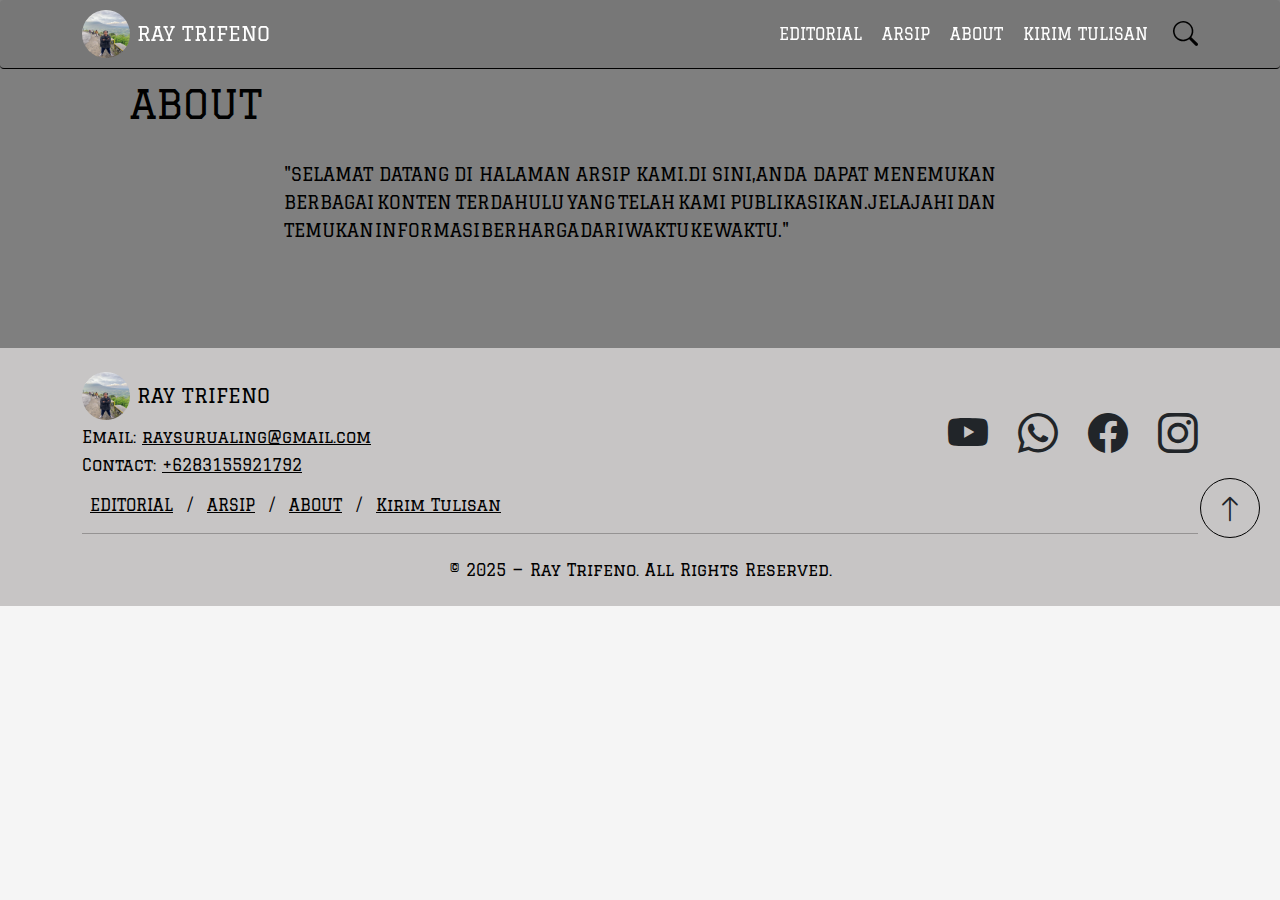
==== about.html @ 3f633e50 "?????" ====
<!DOCTYPE html>
<html lang="id">
  <head>
    <meta charset="UTF-8" />
    <meta name="viewport" content="width=device-width, initial-scale=1" />
    <title>About</title>
    <link href="https://cdn.jsdelivr.net/npm/bootstrap@5.3.0/dist/css/bootstrap.min.css" rel="stylesheet" />
    <link rel="stylesheet" href="https://cdn.jsdelivr.net/npm/bootstrap-icons@1.11.3/font/bootstrap-icons.min.css" />
    <link href="https://fonts.googleapis.com/css2?family=Graduate&family=Space+Grotesk:wght@300..700&display=swap" rel="stylesheet" />
    <link rel="stylesheet" href="style-about.css">
    
    <body>
    </head>
    <!-- Navbar -->
    <nav class="navbar navbar-expand-lg navbar-dark fixed-top">
      <div class="container">
        <a class="navbar-brand" href="home.html">
          <img src="aset/ray.jpg" alt="Logo" />
          RAY TRIFENO
        </a>
        <button class="navbar-toggler" type="button" data-bs-toggle="collapse" data-bs-target="#navbarNav">
          <span class="navbar-toggler-icon"></span>
        </button>
        <div class="collapse navbar-collapse" id="navbarNav">
          <ul class="navbar-nav ms-auto">
            <li class="nav-item"><a class="nav-link" href="editorail.html" data-text="EDITORIAL">EDITORIAL</a></li>
            <li class="nav-item"><a class="nav-link" href="arsip.html" data-text="ARSIP">ARSIP</a></li>
            <li class="nav-item"><a class="nav-link" href="about.html" data-text="ABOUT">ABOUT</a></li>
            <li class="nav-item"><a class="nav-link" href="kirim-tulisan.html" data-text="KIRIM TULISAN">KIRIM TULISAN</a></li>
          </ul>
          <!-- Search container -->
          <div class="search-container">
            <i class="bi bi-search search-icon"></i>
            <div class="search-bar">
              <input type="text" placeholder="Search..." />
            </div>
          </div>
        </div>
      </div>
    </nav>

      <!-- welcome- about -->

      <section class="welcome-about py-5" style="background-color: #7f7f7f;">
        <div class="container py-3 mt-3">
          <h1 class="ms-md-5">ABOUT</h1>
          <div class="row justify-content-center">
            <div class="col-md-8 p-4">
              <p class="judul-editorial fs-md-5">
                "SELAMAT DATANG DI HALAMAN ARSIP KAMI.DI SINI,ANDA DAPAT MENEMUKAN BERBAGAI KONTEN TERDAHULU YANG
                TELAH KAMI PUBLIKASIKAN.JELAJAHI DAN TEMUKAN INFORMASI BERHARGA DARI WAKTU KE WAKTU."
              </p>
            </div>
          </div>
        </div>
      </section>
          <!-- end-welcome about -->    
    
    
    <!-- Footer -->
    <footer class="footer py-4 text-center" style="background-color: #c7c5c5; position: relative">
      <div class="container">
        <div class="row align-items-center">
          <!-- Bagian Kiri: Logo dan Informasi Kontak -->
          <div class="col-md-6 text-start">
            <div class="footer-logo">
              <a class="navbar-brand" href="home.html" style="font-size: 20px"
                ><img src="aset/ray.jpg" alt="Logo" />
                RAY TRIFENO
              </a>
            </div>
            <div class="footer-contact">
              <p class="mb-1">Email: <a href="mailto:raysurualing@gmail.com" class="text-black">raysurualing@gmail.com</a></p>
              <p>Contact: <a href="tel:+6283155921792" class="text-black">+6283155921792</a></p>
            </div>
          </div>

          <!-- Bagian Kanan: Media Sosial -->
          <div class="col-md-6 text-end fs-1">
            <a href="https://www.youtube.com" target="_blank" class="me-3 text-dark"><i class="bi bi-youtube"></i></a>
            <a href="whatsapp://send?phone=+6283155921792" class="me-3 text-dark"><i class="bi bi-whatsapp"></i></a>
            <a href="#" class="me-3 text-dark"><i class="bi bi-facebook"></i></a>
            <a href="https://www.instagram.com/ray.trifeno/" target="_blank" class="text-dark"><i class="bi bi-instagram btn-IG"></i></a>
          </div>
        </div>

        <!-- Navigasi Footer -->
        <div class="mb-3 text-start">
          <a href="editorail.html" class="text-black mx-2">EDITORIAL</a> / <a href="arsip.html" class="text-black mx-2">ARSIP</a> / <a href="about.html" class="text-black mx-2">ABOUT</a> /
          <a href="kirim-tulisan.html" class="text-black mx-2">Kirim Tulisan</a>
        </div>

        <hr class="my-3" style="border-color: black" />
        <!-- Copyright -->
        <p class="mb-0 pt-2">© 2025 — Ray Trifeno. All Rights Reserved.</p>
      </div>

      <!-- Tombol Kembali ke Atas (Tetap di Footer) -->
      <button id="scrollTopBtn" class="btn rounded-circle ms-3 mb-5" onclick="scrollToTop()" style="width: 60px; height: 60px; background-color: transparent; border-color: black">
        <i class="bi bi-arrow-up fs-3"></i>
      </button>
    </footer>
    <!-- end footer -->

    <script src="https://cdn.jsdelivr.net/npm/bootstrap@5.3.0/dist/js/bootstrap.bundle.min.js"></script>
    <script>
         // Kode JavaScript untuk menyembunyikan/menampilkan navbar saat scroll
 let prevScrollpos = window.pageYOffset;
 const navbar = document.querySelector(".navbar");

 window.onscroll = function() {
   let currentScrollPos = window.pageYOffset;

   if (prevScrollpos > currentScrollPos) {
     navbar.style.top = "0";
   } else {
     navbar.style.top = "-70px"; 
   }
   prevScrollpos = currentScrollPos;
 }

 // Kode JavaScript lainnya (scrollToTop)
 function scrollToTop() {
   window.scrollTo({ top: 0, behavior: "smooth" });
 }
    </script>
  </body>
</html>
---- style-about.css ----
body {
  background-color: #f5f5f5;
  font-family: "graduate", sans-serif;
  color: black;
}

html,
body {
  overflow-x: hidden;
  width: 100%;
}

.navbar {
  background-color: #61616142;
  padding: 5px;
  transition: top 0.5s ease-in-out;
  border-bottom: 1px solid black;
  border-radius: 4px;
}
.navbar-brand img {
  height: 3rem;
  width: 3rem;
  border-radius: 50%;
}

.navbar-dark .navbar-nav .nav-link {
  color: #ffffff;
  margin: 0 10px;
  position: relative;
  display: inline-block;
  padding: 5px 0;
  transition: none;
}

.navbar-dark .navbar-nav .nav-link::after {
  content: attr(data-text);
  position: absolute;
  font-weight: bold;
  font-family: "Graduate", sans-serif;
  top: 5px;
  right: 0;
  width: 0;
  overflow: hidden;
  color: black;
  white-space: nowrap;
  transition: width 0.5s ease;
  pointer-events: none;
  direction: rtl;
}

.navbar-dark .navbar-nav .nav-link:hover {
  opacity: 1;
}

.navbar-dark .navbar-nav .nav-link:hover::after {
  width: 100%;
}

.search-container {
  position: relative;
  display: inline-block;
  margin-left: 15px;
}

.search-icon {
  color: rgb(0, 0, 0);
  cursor: pointer;
  font-size: 25px;
  transition: all 0.3s ease;
}

.search-bar {
  position: absolute;
  top: 50%;
  right: 120%;
  transform: translateY(-50%) translateX(20px);
  width: 200px;
  opacity: 0;
  visibility: hidden;
  transition: all 0.3s ease;
  z-index: 1000;
}

.search-container:hover .search-bar {
  opacity: 1;
  visibility: visible;
  transform: translateY(-50%) translateX(0);
}

@media (max-width: 768px) {
  .search-container {
    position: static;
    margin-left: 0;
    width: 100%;
    order: 3;
    margin-top: 10px;
  }

  .search-bar {
    position: absolute;
    left: 0;
    right: auto;
    top: 100%;
    width: 100%;
    transform: translateX(-100%);
    transition: transform 0.3s ease;
  }

  .search-container:hover .search-bar,
  .search-container:focus-within .search-bar {
    transform: translateX(0);
  }
}

.search-bar input {
  width: 100%;
  padding: 8px 12px;
  border: none;
  border-radius: 20px;
  box-shadow: 0 2px 5px rgba(0, 0, 0, 0.1);
}
.image-section img {
  width: 100%;
  border-radius: 5px;
}

@media (max-width: 768px) {
  .navbar-brand {
    font-size: 0.9rem;
  }

  .navbar-brand img {
    height: 2rem;
    width: 2rem;
  }

  .footer .row {
    flex-direction: column;
    text-align: center;
  }

  .footer .col-md-6 {
    text-align: center !important;
    margin-bottom: 20px;
  }

  .footer-logo {
    align-items: center !important;
  }

  #scrollTopBtn {
    /* right: 500px; */
    bottom: 50px;
    width: 40px !important;
    height: 40px !important;
    justify-content: center;
    left: 50%;
    right: auto;
    transform: translateX(-50%);
    display: flex;
    align-items: center;
  }

  .bi-arrow-up {
    font-size: 1.5rem !important;
    justify-content: center;
    margin-left: 0 !important;
  }

  .navbar-nav .nav-link {
    font-size: 0.9rem;
    margin: 5px 0;
  }

  .col-md-2 img {
    border-radius: 5px;
  }
}

.footer .footer-logo {
  display: flex;
  flex-direction: column;
  align-items: flex-start;
  gap: 10px;
}

.footer .footer-contact {
  margin-top: 5px;
}

.footer .footer-logo img {
  height: 3rem;
  width: 3rem;
  border-radius: 50%;
  flex-shrink: 0;
}

#scrollTopBtn {
  position: absolute;
  bottom: 20px;
  right: 20px;
}

.col-md-2 img {
  height: 100%;
}

.judul-editorial {
  font-family: "Graduate", sans-serif;
  text-align: justify;
  word-spacing: -5px;
  font-size: 1.1rem;
  line-height: 1.6;
}

/* Responsif untuk layar kecil */
@media (max-width: 768px) {
  .judul-editorial {
    text-align: start;
    font-size: 1rem;
    word-spacing: normal;
    line-height: 1.8;
  }
}

.card-body {
  transition: background-color 0.6s ease-in-out, color 0.6s ease-in-out;
  padding-bottom: 50px;
}

.card-body:hover {
  background-color: #121213;
  color: rgb(255, 255, 255);
}

.the-editorial .container-fluid {
  padding-left: 0;
  padding-right: 0;
}

.the-editorial .card {
  border-radius: 0;
  border-left: none;
  border-right: none;
}

.the-editorial .card + .card {
  border-top: none;
}

.col-md-10 {
  display: flex;
  align-items: center;
}

.the-crd {
  border: 1px solid #000000;
  transition: background-color 1s ease-in-out, color 1s ease-in-out;
  background-color: rgba(246, 225, 198, 0.518);
}

.the-crd:hover {
  background-color: #121213;
  color: rgb(255, 255, 255);
}

.the-crd:hover .card-body {
  background-color: #121213;
  color: rgb(255, 255, 255);
 
}
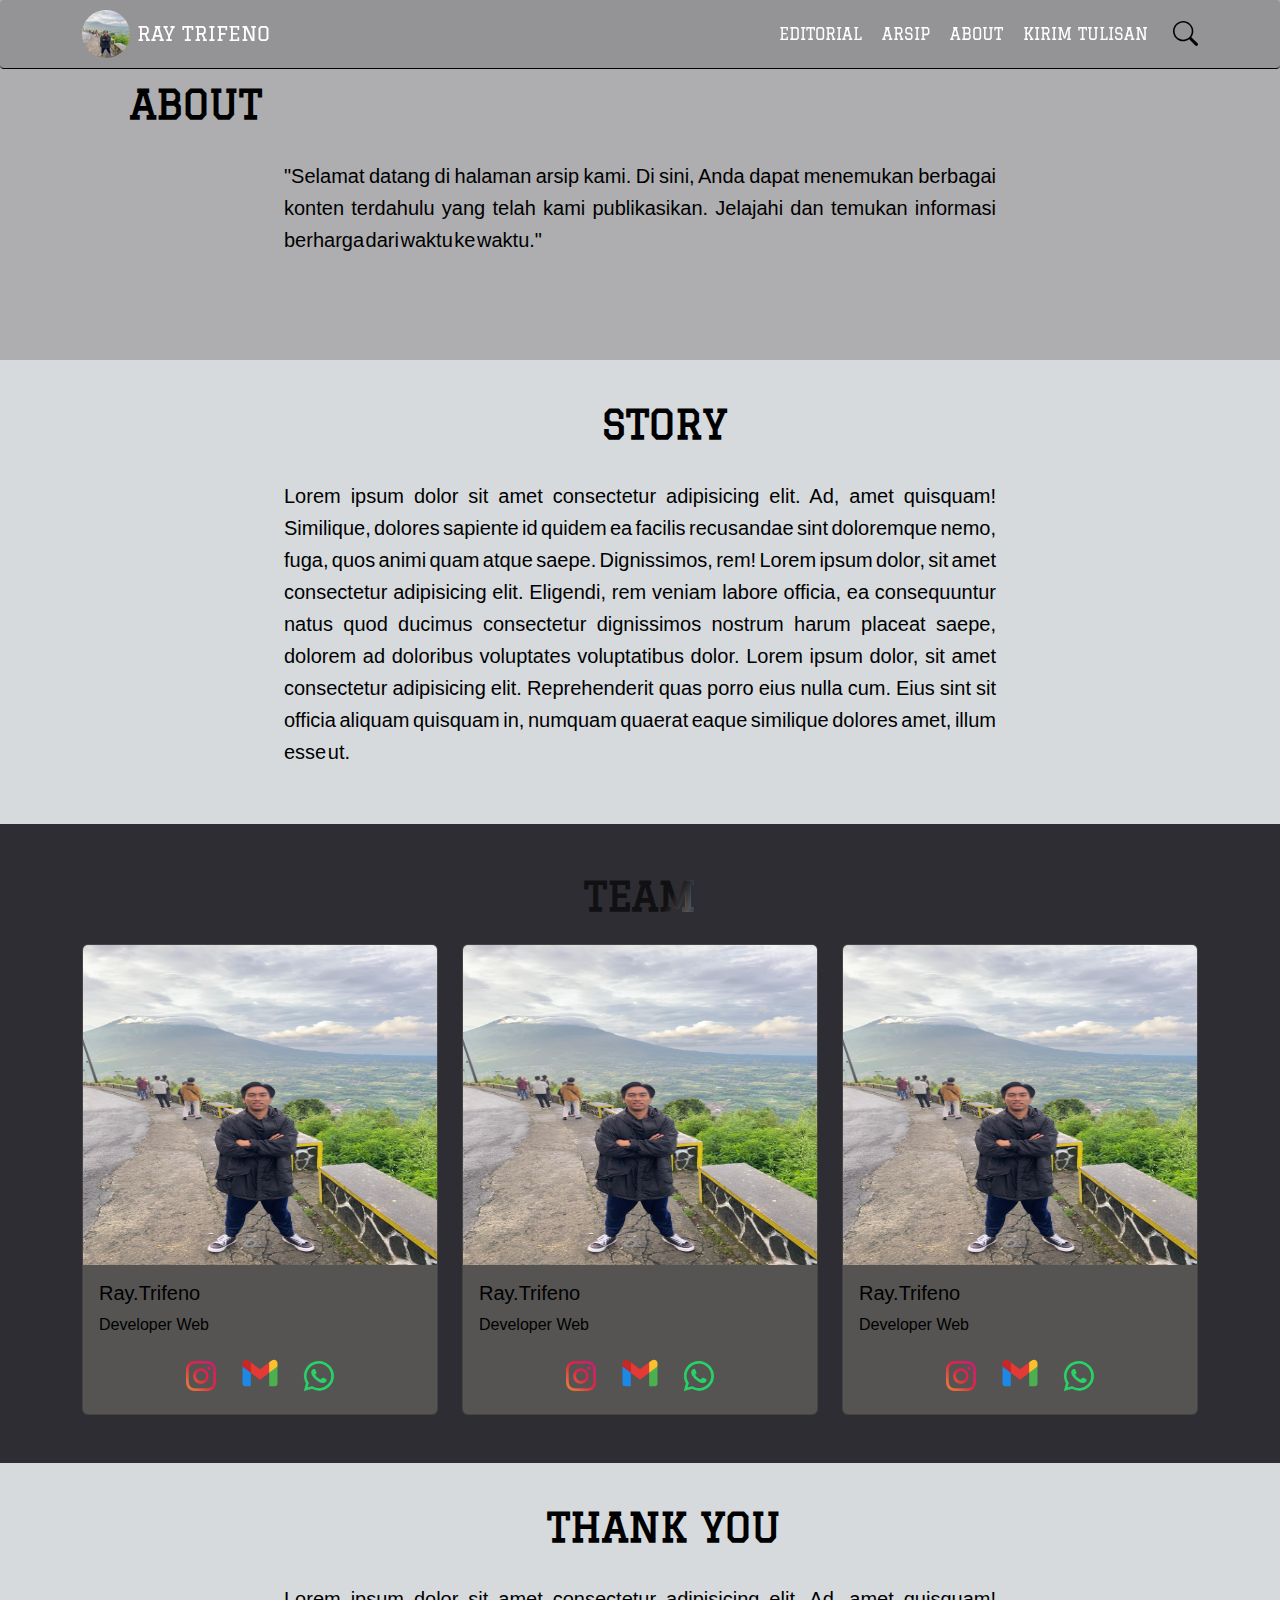
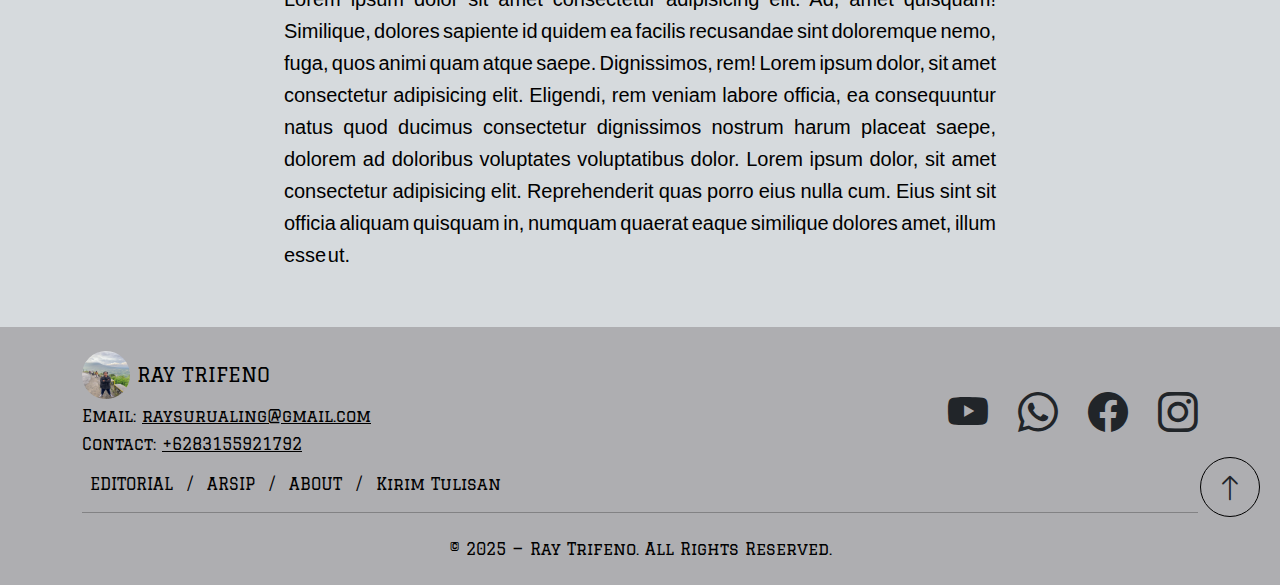
==== commit 666a43ae: "banyakk" ====
--- a/about.html
+++ b/about.html
@@ -8,7 +8,7 @@
     <link rel="stylesheet" href="https://cdn.jsdelivr.net/npm/bootstrap-icons@1.11.3/font/bootstrap-icons.min.css" />
     <link href="https://fonts.googleapis.com/css2?family=Graduate&family=Space+Grotesk:wght@300..700&display=swap" rel="stylesheet" />
     <link rel="stylesheet" href="style-about.css">
-    
+
     <body>
     </head>
     <!-- Navbar -->
@@ -39,32 +39,173 @@
       </div>
     </nav>
 
-      <!-- welcome- about -->
-
-      <section class="welcome-about py-5" style="background-color: #7f7f7f;">
-        <div class="container py-3 mt-3">
-          <h1 class="ms-md-5">ABOUT</h1>
-          <div class="row justify-content-center">
-            <div class="col-md-8 p-4">
-              <p class="judul-editorial fs-md-5">
-                "SELAMAT DATANG DI HALAMAN ARSIP KAMI.DI SINI,ANDA DAPAT MENEMUKAN BERBAGAI KONTEN TERDAHULU YANG
-                TELAH KAMI PUBLIKASIKAN.JELAJAHI DAN TEMUKAN INFORMASI BERHARGA DARI WAKTU KE WAKTU."
-              </p>
-            </div>
-          </div>
-        </div>
-      </section>
-          <!-- end-welcome about -->    
-    
+      <!-- welcome-about -->
+<section class="welcome-about py-5">
+  <div class="container py-3 mt-3">
+    <h1 class="ms-md-5 fw-bold">ABOUT</h1>
+    <div class="row justify-content-center">
+      <div class="col-md-8 p-4">
+        <p class="judul-editorial fs-md-5">
+          "Selamat datang di halaman arsip kami. Di sini, Anda dapat menemukan berbagai konten terdahulu yang telah kami publikasikan. Jelajahi dan temukan informasi berharga dari waktu ke waktu."
+        </p>
+      </div>
+    </div>
+  </div>
+</section>
+<!-- end-welcome about -->    
+
+<!-- story -->
+<section>
+  <div class="container py-3 mt-4">
+    <h1 class="ms-md-5 fw-bold text-center">STORY</h1>
+    <div class="row justify-content-center">
+      <div class="col-md-8 p-4">
+        <p class="judul-editorial fs-md-5">
+          Lorem ipsum dolor sit amet consectetur adipisicing elit. Ad, amet quisquam! Similique, dolores sapiente id quidem ea facilis recusandae sint doloremque nemo, fuga, quos animi quam atque saepe. Dignissimos, rem! Lorem ipsum dolor, sit amet consectetur adipisicing elit. Eligendi, rem veniam labore officia, ea consequuntur natus quod ducimus consectetur dignissimos nostrum harum placeat saepe, dolorem ad doloribus voluptates voluptatibus dolor. Lorem ipsum dolor, sit amet consectetur adipisicing elit. Reprehenderit quas porro eius nulla cum. Eius sint sit officia aliquam quisquam in, numquam quaerat eaque similique dolores amet, illum esse ut.
+        </p>
+      </div>
+    </div>
+  </div>
+</section>
+<!-- end story -->
+
+<!-- team -->
+<section class=" py-5" style="background-color: #2E2D33;">
+  <div class="container text-center">
+    <h1 class="fw-bold mb-4 shiny-text">TEAM</h1>
+    <div class="row row-cols-1 row-cols-md-3 g-4">
+      
+      <!-- Card 1 -->
+      <div class="col">
+        <div class="card h-60 text-start" style="background-color: #555453;">
+          <img src="aset/ray.jpg" class="card-img-top" alt="Gambar Team" style="height: 20rem;" />
+          <div class="card-body">
+            <h5 class="card-title">ray.trifeno</h5>
+            <p class="card-text">developer web</p>
+          </div>
+          <!-- Mengatur jarak ikon (gap-2) dan ukuran icon (font-size:30px) -->
+          <div class="d-flex justify-content-center gap-4 mb-3">
+            <!-- Instagram -->
+            <a href="https://instagram.com" target="_blank" class="text-dark" style="font-size:30px;">
+              <i class="bi bi-instagram" style="background: linear-gradient(45deg, #f09433, #e6683c, #dc2743, #cc2366, #bc1888);
+              -webkit-background-clip: text;
+              background-clip: text;
+              -webkit-text-fill-color: transparent;
+              display: inline-block;"></i>  
+            </a>
+            <!-- Gmail -->
+            <a href="mailto:raysurualing@gmail.com" class="text-dark" style="width: 40px; height: 40px;">
+              <svg xmlns="http://www.w3.org/2000/svg" viewBox="0 0 48 48" style="width:100%; height:100%;">
+                <path fill="#4caf50" d="M45,16.2l-5,2.75l-5,4.75L35,40h7c1.657,0,3-1.343,3-3V16.2z"></path>
+                <path fill="#1e88e5" d="M3,16.2l3.614,1.71L13,23.7V40H6c-1.657,0-3-1.343-3-3V16.2z"></path>
+                <polygon fill="#e53935" points="35,11.2 24,19.45 13,11.2 12,17 13,23.7 24,31.95 35,23.7 36,17"></polygon>
+                <path fill="#c62828" d="M3,12.298V16.2l10,7.5V11.2L9.876,8.859C9.132,8.301,8.228,8,7.298,8h0C4.924,8,3,9.924,3,12.298z"></path>
+                <path fill="#fbc02d" d="M45,12.298V16.2l-10,7.5V11.2l3.124-2.341C38.868,8.301,39.772,8,40.702,8h0 C43.076,8,45,9.924,45,12.298z"></path>
+              </svg>
+            </a>
+            <!-- WhatsApp -->
+            <a href="whatsapp://send?phone=+6283155921792" class="text-dark" style="font-size:30px;">
+              <i class="bi bi-whatsapp" style="color: #25D366;" ></i>
+            </a>
+          </div>
+        </div>
+      </div>
+
+      <!-- Card 2 (contoh, data dapat diubah sesuai kebutuhan) -->
+      <div class="col">
+        <div class="card h-60 text-start" style="background-color: #555453;">
+          <img src="aset/ray.jpg" class="card-img-top" alt="Gambar Team" style="height: 20rem;" />
+          <div class="card-body">
+            <h5 class="card-title">ray.trifeno</h5>
+            <p class="card-text">developer web</p>
+          </div>
+          <div class="d-flex justify-content-center gap-4 mb-3">
+            <a href="https://instagram.com" target="_blank" class="text-dark" style="font-size:30px;">
+              <i class="bi bi-instagram" style="background: linear-gradient(45deg, #f09433, #e6683c, #dc2743, #cc2366, #bc1888);
+              -webkit-background-clip: text;
+              background-clip: text;
+              -webkit-text-fill-color: transparent;
+              display: inline-block;"></i>  
+            </a>
+            <a href="mailto:raysurualing@gmail.com" class="text-dark" style="width: 40px; height: 40px;">
+              <svg xmlns="http://www.w3.org/2000/svg" viewBox="0 0 48 48" style="width:100%; height:100%;">
+                <path fill="#4caf50" d="M45,16.2l-5,2.75l-5,4.75L35,40h7c1.657,0,3-1.343,3-3V16.2z"></path>
+                <path fill="#1e88e5" d="M3,16.2l3.614,1.71L13,23.7V40H6c-1.657,0-3-1.343-3-3V16.2z"></path>
+                <polygon fill="#e53935" points="35,11.2 24,19.45 13,11.2 12,17 13,23.7 24,31.95 35,23.7 36,17"></polygon>
+                <path fill="#c62828" d="M3,12.298V16.2l10,7.5V11.2L9.876,8.859C9.132,8.301,8.228,8,7.298,8h0C4.924,8,3,9.924,3,12.298z"></path>
+                <path fill="#fbc02d" d="M45,12.298V16.2l-10,7.5V11.2l3.124-2.341C38.868,8.301,39.772,8,40.702,8h0 C43.076,8,45,9.924,45,12.298z"></path>
+              </svg>
+            </a>
+            <a href="whatsapp://send?phone=+6283155921792" class="text-dark" style="font-size:30px;">
+              <i class="bi bi-whatsapp" style="color: #25D366;"></i>
+            </a>
+          </div>
+        </div>
+      </div>
+
+      <!-- Card 3 -->
+      <div class="col">
+        <div class="card h-60 text-start" style="background-color: #555453;">
+          <img src="aset/ray.jpg" class="card-img-top" alt="Gambar Team" style="height: 20rem;" />
+          <div class="card-body">
+            <h5 class="card-title">ray.trifeno</h5>
+            <p class="card-text">developer web</p>
+          </div>
+          <div class="d-flex justify-content-center gap-4 mb-3">
+            <a href="https://instagram.com" target="_blank" class="text-dark" style="font-size:30px;">
+              <i class="bi bi-instagram" style="background: linear-gradient(45deg, #f09433, #e6683c, #dc2743, #cc2366, #bc1888);
+              -webkit-background-clip: text;
+              background-clip: text;
+              -webkit-text-fill-color: transparent;
+              display: inline-block;"></i>  
+            </a>
+            <a href="mailto:raysurualing@gmail.com" class="text-dark" style="width: 40px; height: 40px;">
+              <svg xmlns="http://www.w3.org/2000/svg" viewBox="0 0 48 48" style="width:100%; height:100%;">
+                <path fill="#4caf50" d="M45,16.2l-5,2.75l-5,4.75L35,40h7c1.657,0,3-1.343,3-3V16.2z"></path>
+                <path fill="#1e88e5" d="M3,16.2l3.614,1.71L13,23.7V40H6c-1.657,0-3-1.343-3-3V16.2z"></path>
+                <polygon fill="#e53935" points="35,11.2 24,19.45 13,11.2 12,17 13,23.7 24,31.95 35,23.7 36,17"></polygon>
+                <path fill="#c62828" d="M3,12.298V16.2l10,7.5V11.2L9.876,8.859C9.132,8.301,8.228,8,7.298,8h0C4.924,8,3,9.924,3,12.298z"></path>
+                <path fill="#fbc02d" d="M45,12.298V16.2l-10,7.5V11.2l3.124-2.341C38.868,8.301,39.772,8,40.702,8h0 C43.076,8,45,9.924,45,12.298z"></path>
+              </svg>
+            </a>
+            <a href="whatsapp://send?phone=+6283155921792" class="text-dark" style="font-size:30px;">
+              <i class="bi bi-whatsapp" style="color: #25D366;"></i>
+            </a>
+          </div>
+        </div>
+      </div>
+
+    </div>
+  </div>
+</section>
+<!-- end team -->
+
+<!-- thanks -->
+<section>
+  <div class="container py-3 mt-4">
+    <h1 class="ms-md-5 fw-bold text-center">THANK YOU</h1>
+    <div class="row justify-content-center">
+      <div class="col-md-8 p-4">
+        <p class="judul-editorial fs-md-5">
+          Lorem ipsum dolor sit amet consectetur adipisicing elit. Ad, amet quisquam! Similique, dolores sapiente id quidem ea facilis recusandae sint doloremque nemo, fuga, quos animi quam atque saepe. Dignissimos, rem! Lorem ipsum dolor, sit amet consectetur adipisicing elit. Eligendi, rem veniam labore officia, ea consequuntur natus quod ducimus consectetur dignissimos nostrum harum placeat saepe, dolorem ad doloribus voluptates voluptatibus dolor. Lorem ipsum dolor, sit amet consectetur adipisicing elit. Reprehenderit quas porro eius nulla cum. Eius sint sit officia aliquam quisquam in, numquam quaerat eaque similique dolores amet, illum esse ut.
+        </p>
+      </div>
+    </div>
+  </div>
+</section>
+<!-- end thanks -->
+
+
+
     
     <!-- Footer -->
-    <footer class="footer py-4 text-center" style="background-color: #c7c5c5; position: relative">
+    <footer class="footer py-4 text-center">
       <div class="container">
         <div class="row align-items-center">
           <!-- Bagian Kiri: Logo dan Informasi Kontak -->
           <div class="col-md-6 text-start">
             <div class="footer-logo">
-              <a class="navbar-brand" href="home.html" style="font-size: 20px"
+              <a class="navbar-brand" href="home.html"
                 ><img src="aset/ray.jpg" alt="Logo" />
                 RAY TRIFENO
               </a>
@@ -86,43 +227,22 @@
 
         <!-- Navigasi Footer -->
         <div class="mb-3 text-start">
-          <a href="editorail.html" class="text-black mx-2">EDITORIAL</a> / <a href="arsip.html" class="text-black mx-2">ARSIP</a> / <a href="about.html" class="text-black mx-2">ABOUT</a> /
-          <a href="kirim-tulisan.html" class="text-black mx-2">Kirim Tulisan</a>
-        </div>
-
-        <hr class="my-3" style="border-color: black" />
+          <a href="editorail.html" class="txt-link text-black mx-2">EDITORIAL</a> / <a href="arsip.html" class="txt-link text-black mx-2">ARSIP</a> / <a href="about.html" class="txt-link text-black mx-2">ABOUT</a> /
+          <a href="kirim-tulisan.html" class="txt-link text-black mx-2">Kirim Tulisan</a>
+        </div>
+
+        <hr class="my-3"/>
         <!-- Copyright -->
         <p class="mb-0 pt-2">© 2025 — Ray Trifeno. All Rights Reserved.</p>
       </div>
 
       <!-- Tombol Kembali ke Atas (Tetap di Footer) -->
-      <button id="scrollTopBtn" class="btn rounded-circle ms-3 mb-5" onclick="scrollToTop()" style="width: 60px; height: 60px; background-color: transparent; border-color: black">
+      <button id="scrollTopBtn" class="btn rounded-circle ms-3 mb-5" onclick="scrollToTop()">
         <i class="bi bi-arrow-up fs-3"></i>
       </button>
     </footer>
     <!-- end footer -->
 
     <script src="https://cdn.jsdelivr.net/npm/bootstrap@5.3.0/dist/js/bootstrap.bundle.min.js"></script>
-    <script>
-         // Kode JavaScript untuk menyembunyikan/menampilkan navbar saat scroll
- let prevScrollpos = window.pageYOffset;
- const navbar = document.querySelector(".navbar");
-
- window.onscroll = function() {
-   let currentScrollPos = window.pageYOffset;
-
-   if (prevScrollpos > currentScrollPos) {
-     navbar.style.top = "0";
-   } else {
-     navbar.style.top = "-70px"; 
-   }
-   prevScrollpos = currentScrollPos;
- }
-
- // Kode JavaScript lainnya (scrollToTop)
- function scrollToTop() {
-   window.scrollTo({ top: 0, behavior: "smooth" });
- }
-    </script>
   </body>
 </html>
--- a/style-about.css
+++ b/style-about.css
@@ -1,5 +1,5 @@
 body {
-  background-color: #f5f5f5;
+  background-color: #D6DADD;
   font-family: "graduate", sans-serif;
   color: black;
 }
@@ -11,7 +11,7 @@
 }
 
 .navbar {
-  background-color: #61616142;
+  background-color: #63636656;
   padding: 5px;
   transition: top 0.5s ease-in-out;
   border-bottom: 1px solid black;
@@ -21,6 +21,37 @@
   height: 3rem;
   width: 3rem;
   border-radius: 50%;
+}
+
+.navbar-brand {
+  font-size: 20px;
+}
+
+
+.txt-link {
+  position: relative;
+  text-decoration: none;
+  color: #000; /* sesuaikan warna sesuai kebutuhan */
+}
+
+/* Membuat garis bawah dengan pseudo-element */
+.txt-link::after {
+  content: "";
+  position: absolute;
+  left: 0;
+  bottom: 0;
+  width: 100%;
+  height: 2px; /* ketebalan garis */
+  background-color: #000; /* sesuaikan warna garis */
+  transform: scaleX(0); /* mulai dalam keadaan tidak terlihat */
+  transform-origin: bottom left;
+  transition: transform 0.3s ease-in-out;
+}
+
+/* Efek hover untuk menampilkan garis bawah */
+.txt-link:hover::after {
+  transform: scaleX(1);
+  transform-origin: bottom right;
 }
 
 .navbar-dark .navbar-nav .nav-link {
@@ -199,6 +230,10 @@
   position: absolute;
   bottom: 20px;
   right: 20px;
+  width: 60px;
+  height: 60px;
+  background-color: transparent;
+  border-color: black;
 }
 
 .col-md-2 img {
@@ -223,16 +258,6 @@
   }
 }
 
-.card-body {
-  transition: background-color 0.6s ease-in-out, color 0.6s ease-in-out;
-  padding-bottom: 50px;
-}
-
-.card-body:hover {
-  background-color: #121213;
-  color: rgb(255, 255, 255);
-}
-
 .the-editorial .container-fluid {
   padding-left: 0;
   padding-right: 0;
@@ -253,19 +278,54 @@
   align-items: center;
 }
 
-.the-crd {
-  border: 1px solid #000000;
-  transition: background-color 1s ease-in-out, color 1s ease-in-out;
-  background-color: rgba(246, 225, 198, 0.518);
-}
-
-.the-crd:hover {
-  background-color: #121213;
-  color: rgb(255, 255, 255);
-}
-
-.the-crd:hover .card-body {
-  background-color: #121213;
-  color: rgb(255, 255, 255);
- 
-}
+
+.judul-editorial {
+  font-family: arial,sans-serif;
+  font-size: 20px;
+  text-align: justify;
+  word-spacing: -4px;
+}
+
+ .welcome-about {
+        background-color: #aeaeb1;
+        
+      }
+
+      footer {
+        background-color: #aeaeb1;
+        position: relative;
+      }
+      
+      .shiny-text {
+  color: #000000a4; /* Atur intensitas/warna sesuai keinginan */
+  background: linear-gradient(
+    120deg,
+    rgba(255, 255, 255, 0) 40%,
+    rgba(255, 255, 255, 0.8) 50%,
+    rgba(255, 255, 255, 0) 60%
+  );
+  background-size: 200% 100%;
+  -webkit-background-clip: text;
+  background-clip: text;
+  display: inline-block;
+  animation: shine 5s linear infinite;
+}
+
+@keyframes shine {
+  0% {
+    background-position: 100%;
+  }
+  100% {
+    background-position: -100%;
+  }
+}
+
+.shiny-text.disabled {
+  animation: none;
+}
+
+.card-body {
+  color: black;
+  font-family: Arial, sans-serif;
+  text-transform:capitalize;
+}
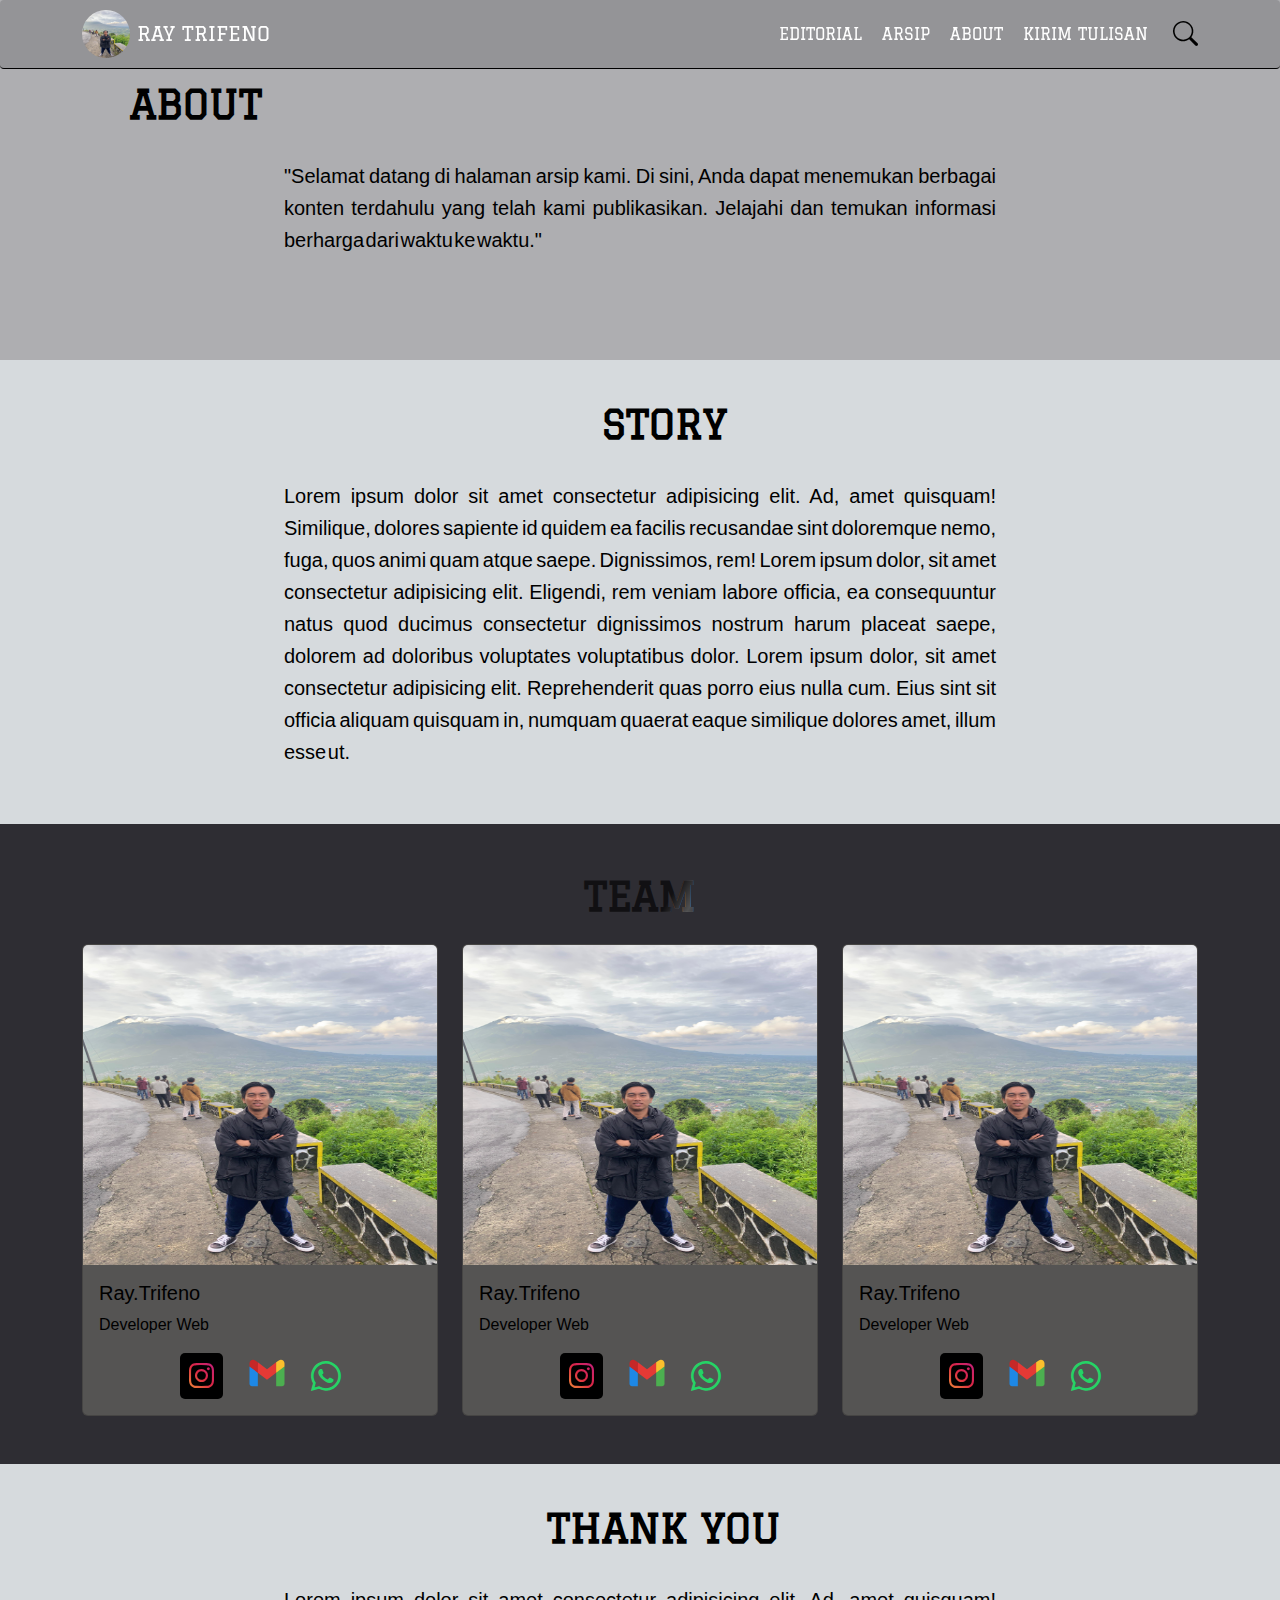
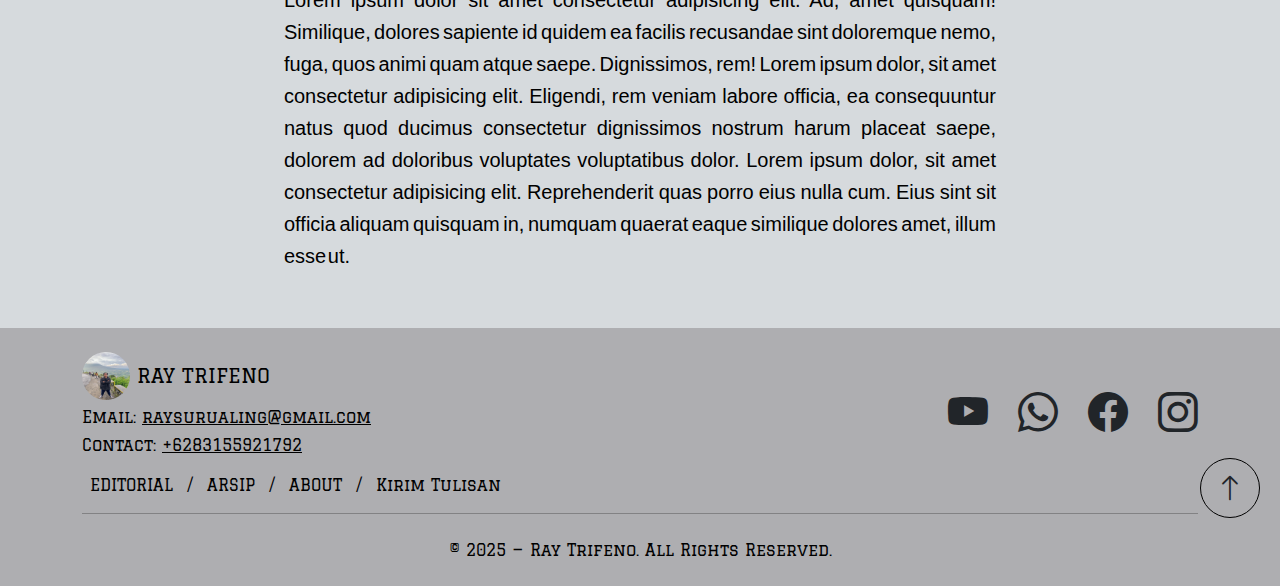
==== commit 77a013c5: ":)" ====
--- a/about.html
+++ b/about.html
@@ -7,7 +7,342 @@
     <link href="https://cdn.jsdelivr.net/npm/bootstrap@5.3.0/dist/css/bootstrap.min.css" rel="stylesheet" />
     <link rel="stylesheet" href="https://cdn.jsdelivr.net/npm/bootstrap-icons@1.11.3/font/bootstrap-icons.min.css" />
     <link href="https://fonts.googleapis.com/css2?family=Graduate&family=Space+Grotesk:wght@300..700&display=swap" rel="stylesheet" />
-    <link rel="stylesheet" href="style-about.css">
+     
+    <style>
+      body {
+  background-color: #D6DADD;
+  font-family: "graduate", sans-serif;
+  color: black;
+}
+
+html,
+body {
+  overflow-x: hidden;
+  width: 100%;
+}
+
+.navbar {
+  background-color: #63636656;
+  padding: 5px;
+  transition: top 0.5s ease-in-out;
+  border-bottom: 1px solid black;
+  border-radius: 4px;
+}
+.navbar-brand img {
+  height: 3rem;
+  width: 3rem;
+  border-radius: 50%;
+}
+
+.navbar-brand {
+  font-size: 20px;
+}
+
+
+.txt-link {
+  position: relative;
+  text-decoration: none;
+  color: #000; /* sesuaikan warna sesuai kebutuhan */
+}
+
+/* Membuat garis bawah dengan pseudo-element */
+.txt-link::after {
+  content: "";
+  position: absolute;
+  left: 0;
+  bottom: 0;
+  width: 100%;
+  height: 2px; /* ketebalan garis */
+  background-color: #000; /* sesuaikan warna garis */
+  transform: scaleX(0); /* mulai dalam keadaan tidak terlihat */
+  transform-origin: bottom left;
+  transition: transform 0.3s ease-in-out;
+}
+
+/* Efek hover untuk menampilkan garis bawah */
+.txt-link:hover::after {
+  transform: scaleX(1);
+  transform-origin: bottom right;
+}
+
+.navbar-dark .navbar-nav .nav-link {
+  color: #ffffff;
+  margin: 0 10px;
+  position: relative;
+  display: inline-block;
+  padding: 5px 0;
+  transition: none;
+}
+
+.navbar-dark .navbar-nav .nav-link::after {
+  content: attr(data-text);
+  position: absolute;
+  font-weight: bold;
+  font-family: "Graduate", sans-serif;
+  top: 5px;
+  right: 0;
+  width: 0;
+  overflow: hidden;
+  color: black;
+  white-space: nowrap;
+  transition: width 0.5s ease;
+  pointer-events: none;
+  direction: rtl;
+}
+
+.navbar-dark .navbar-nav .nav-link:hover {
+  opacity: 1;
+}
+
+.navbar-dark .navbar-nav .nav-link:hover::after {
+  width: 100%;
+}
+
+.search-container {
+  position: relative;
+  display: inline-block;
+  margin-left: 15px;
+}
+
+.search-icon {
+  color: rgb(0, 0, 0);
+  cursor: pointer;
+  font-size: 25px;
+  transition: all 0.3s ease;
+}
+
+.search-bar {
+  position: absolute;
+  top: 50%;
+  right: 120%;
+  transform: translateY(-50%) translateX(20px);
+  width: 200px;
+  opacity: 0;
+  visibility: hidden;
+  transition: all 0.3s ease;
+  z-index: 1000;
+}
+
+.search-container:hover .search-bar {
+  opacity: 1;
+  visibility: visible;
+  transform: translateY(-50%) translateX(0);
+}
+
+@media (max-width: 768px) {
+  .search-container {
+    position: static;
+    margin-left: 0;
+    width: 100%;
+    order: 3;
+    margin-top: 10px;
+  }
+
+  .search-bar {
+    position: absolute;
+    left: 0;
+    right: auto;
+    top: 100%;
+    width: 100%;
+    transform: translateX(-100%);
+    transition: transform 0.3s ease;
+  }
+
+  .search-container:hover .search-bar,
+  .search-container:focus-within .search-bar {
+    transform: translateX(0);
+  }
+}
+
+.search-bar input {
+  width: 100%;
+  padding: 8px 12px;
+  border: none;
+  border-radius: 20px;
+  box-shadow: 0 2px 5px rgba(0, 0, 0, 0.1);
+}
+.image-section img {
+  width: 100%;
+  border-radius: 5px;
+}
+
+@media (max-width: 768px) {
+  .navbar-brand {
+    font-size: 0.9rem;
+  }
+
+  .navbar-brand img {
+    height: 2rem;
+    width: 2rem;
+  }
+
+  .footer .row {
+    flex-direction: column;
+    text-align: center;
+  }
+
+  .footer .col-md-6 {
+    text-align: center !important;
+    margin-bottom: 20px;
+  }
+
+  .footer-logo {
+    align-items: center !important;
+  }
+
+  #scrollTopBtn {
+    /* right: 500px; */
+    bottom: 50px;
+    width: 40px !important;
+    height: 40px !important;
+    justify-content: center;
+    left: 50%;
+    right: auto;
+    transform: translateX(-50%);
+    display: flex;
+    align-items: center;
+  }
+
+  .bi-arrow-up {
+    font-size: 1.5rem !important;
+    justify-content: center;
+    margin-left: 0 !important;
+  }
+
+  .navbar-nav .nav-link {
+    font-size: 0.9rem;
+    margin: 5px 0;
+  }
+
+  .col-md-2 img {
+    border-radius: 5px;
+  }
+}
+
+.footer .footer-logo {
+  display: flex;
+  flex-direction: column;
+  align-items: flex-start;
+  gap: 10px;
+}
+
+.footer .footer-contact {
+  margin-top: 5px;
+}
+
+.footer .footer-logo img {
+  height: 3rem;
+  width: 3rem;
+  border-radius: 50%;
+  flex-shrink: 0;
+}
+
+#scrollTopBtn {
+  position: absolute;
+  bottom: 20px;
+  right: 20px;
+  width: 60px;
+  height: 60px;
+  background-color: transparent;
+  border-color: black;
+}
+
+.col-md-2 img {
+  height: 100%;
+}
+
+.judul-editorial {
+  font-family: "Graduate", sans-serif;
+  text-align: justify;
+  word-spacing: -5px;
+  font-size: 1.1rem;
+  line-height: 1.6;
+}
+
+/* Responsif untuk layar kecil */
+@media (max-width: 768px) {
+  .judul-editorial {
+    text-align: start;
+    font-size: 1rem;
+    word-spacing: normal;
+    line-height: 1.8;
+  }
+}
+
+.the-editorial .container-fluid {
+  padding-left: 0;
+  padding-right: 0;
+}
+
+.the-editorial .card {
+  border-radius: 0;
+  border-left: none;
+  border-right: none;
+}
+
+.the-editorial .card + .card {
+  border-top: none;
+}
+
+.col-md-10 {
+  display: flex;
+  align-items: center;
+}
+
+
+.judul-editorial {
+  font-family: arial,sans-serif;
+  font-size: 20px;
+  text-align: justify;
+  word-spacing: -4px;
+}
+
+ .welcome-about {
+        background-color: #aeaeb1;
+        
+      }
+
+      footer {
+        background-color: #aeaeb1;
+        position: relative;
+      }
+      
+      .shiny-text {
+  color: #000000a4; /* Atur intensitas/warna sesuai keinginan */
+  background: linear-gradient(
+    120deg,
+    rgba(255, 255, 255, 0) 40%,
+    rgba(255, 255, 255, 0.8) 50%,
+    rgba(255, 255, 255, 0) 60%
+  );
+  background-size: 200% 100%;
+  -webkit-background-clip: text;
+  background-clip: text;
+  display: inline-block;
+  animation: shine 5s linear infinite;
+}
+
+@keyframes shine {
+  0% {
+    background-position: 100%;
+  }
+  100% {
+    background-position: -100%;
+  }
+}
+
+.shiny-text.disabled {
+  animation: none;
+}
+
+.card-body {
+  color: black;
+  font-family: Arial, sans-serif;
+  text-transform:capitalize;
+}
+
+
+    </style>
 
     <body>
     </head>
@@ -86,7 +421,7 @@
           <!-- Mengatur jarak ikon (gap-2) dan ukuran icon (font-size:30px) -->
           <div class="d-flex justify-content-center gap-4 mb-3">
             <!-- Instagram -->
-            <a href="https://instagram.com" target="_blank" class="text-dark" style="font-size:30px;">
+            <a href="https://instagram.com" target="_blank" class="text-dark" style="font-size: 25px; padding: 4px 9px 4px; background-color: rgb(0, 0, 0); border-radius: 5px;">
               <i class="bi bi-instagram" style="background: linear-gradient(45deg, #f09433, #e6683c, #dc2743, #cc2366, #bc1888);
               -webkit-background-clip: text;
               background-clip: text;
@@ -120,7 +455,7 @@
             <p class="card-text">developer web</p>
           </div>
           <div class="d-flex justify-content-center gap-4 mb-3">
-            <a href="https://instagram.com" target="_blank" class="text-dark" style="font-size:30px;">
+            <a href="https://instagram.com" target="_blank" class="text-dark" style="font-size: 25px; padding: 4px 9px 4px; background-color: rgb(0, 0, 0); border-radius: 5px;">
               <i class="bi bi-instagram" style="background: linear-gradient(45deg, #f09433, #e6683c, #dc2743, #cc2366, #bc1888);
               -webkit-background-clip: text;
               background-clip: text;
@@ -152,7 +487,7 @@
             <p class="card-text">developer web</p>
           </div>
           <div class="d-flex justify-content-center gap-4 mb-3">
-            <a href="https://instagram.com" target="_blank" class="text-dark" style="font-size:30px;">
+            <a href="https://instagram.com" target="_blank" class="text-dark" style="font-size: 25px; padding: 4px 9px 4px; background-color: rgb(0, 0, 0); border-radius: 5px;">
               <i class="bi bi-instagram" style="background: linear-gradient(45deg, #f09433, #e6683c, #dc2743, #cc2366, #bc1888);
               -webkit-background-clip: text;
               background-clip: text;
@@ -244,5 +579,6 @@
     <!-- end footer -->
 
     <script src="https://cdn.jsdelivr.net/npm/bootstrap@5.3.0/dist/js/bootstrap.bundle.min.js"></script>
+    <script src="script-about.js"></script>
   </body>
 </html>
